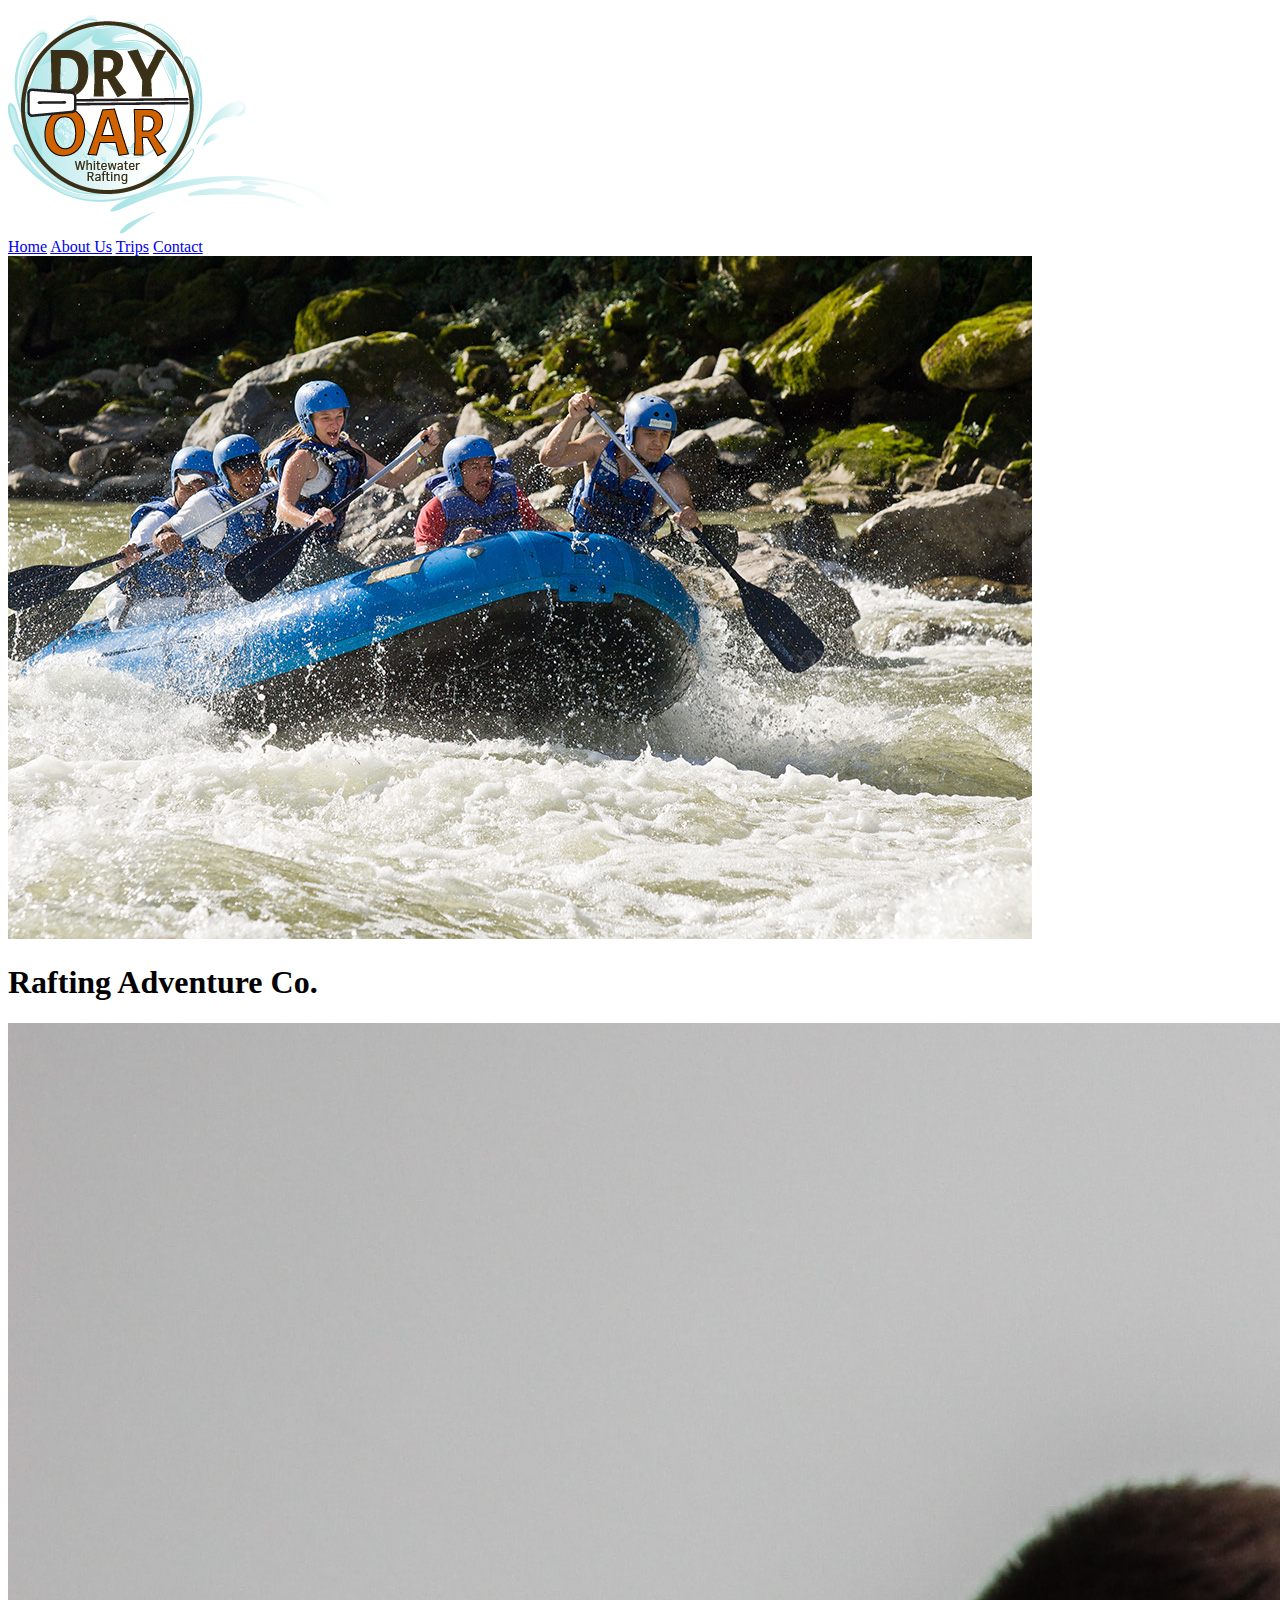
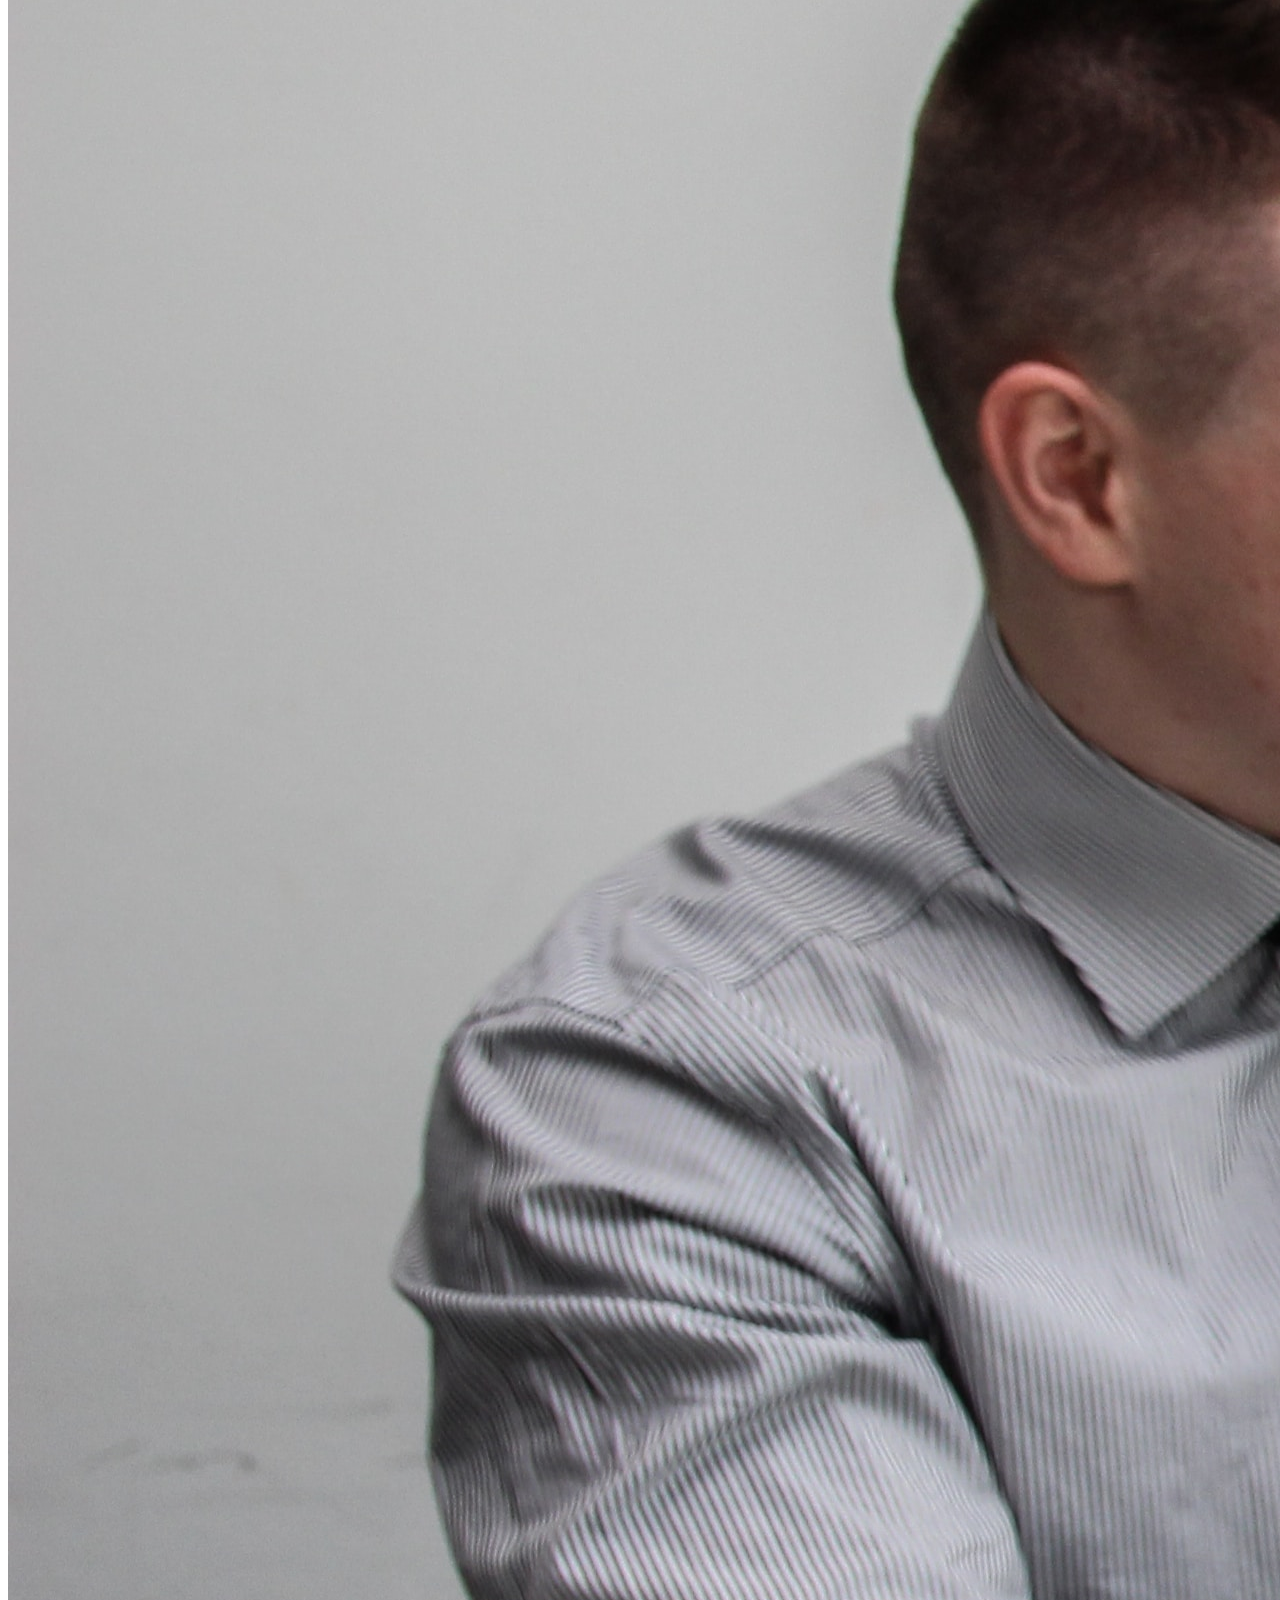
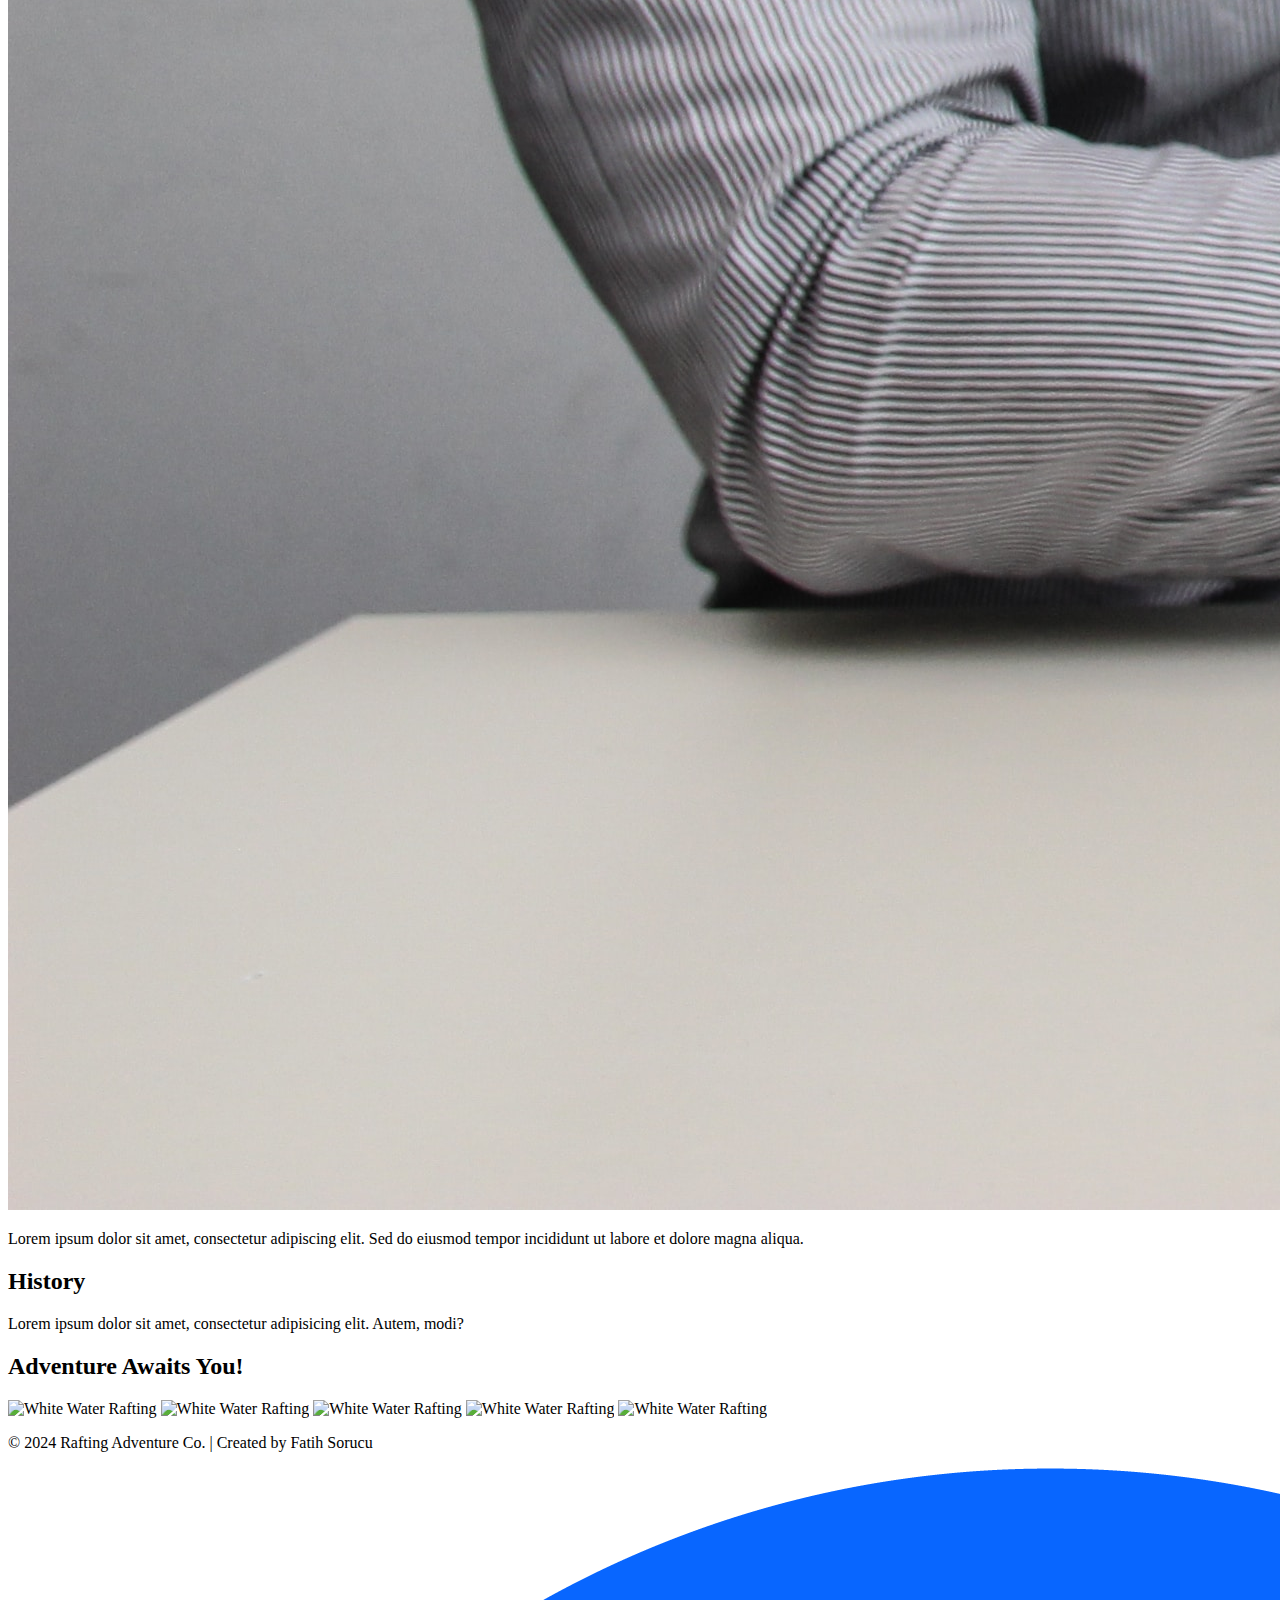
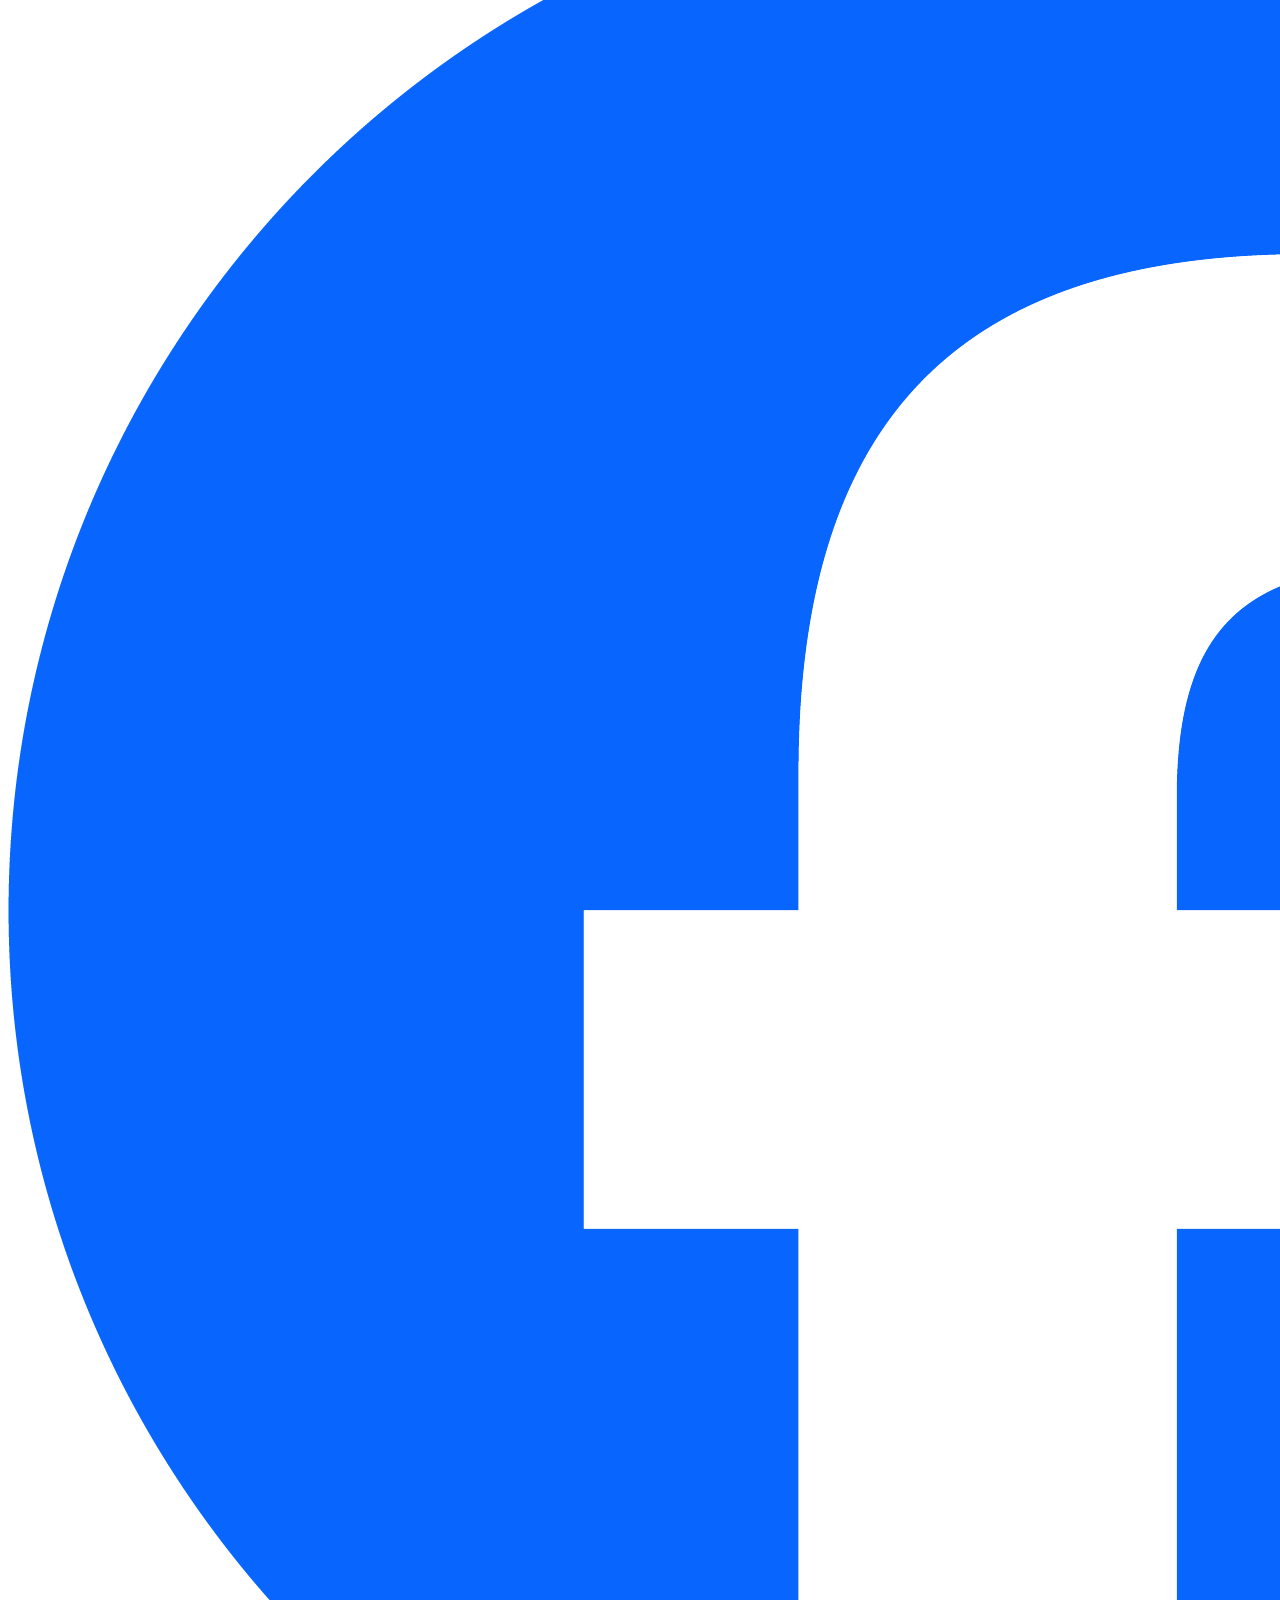
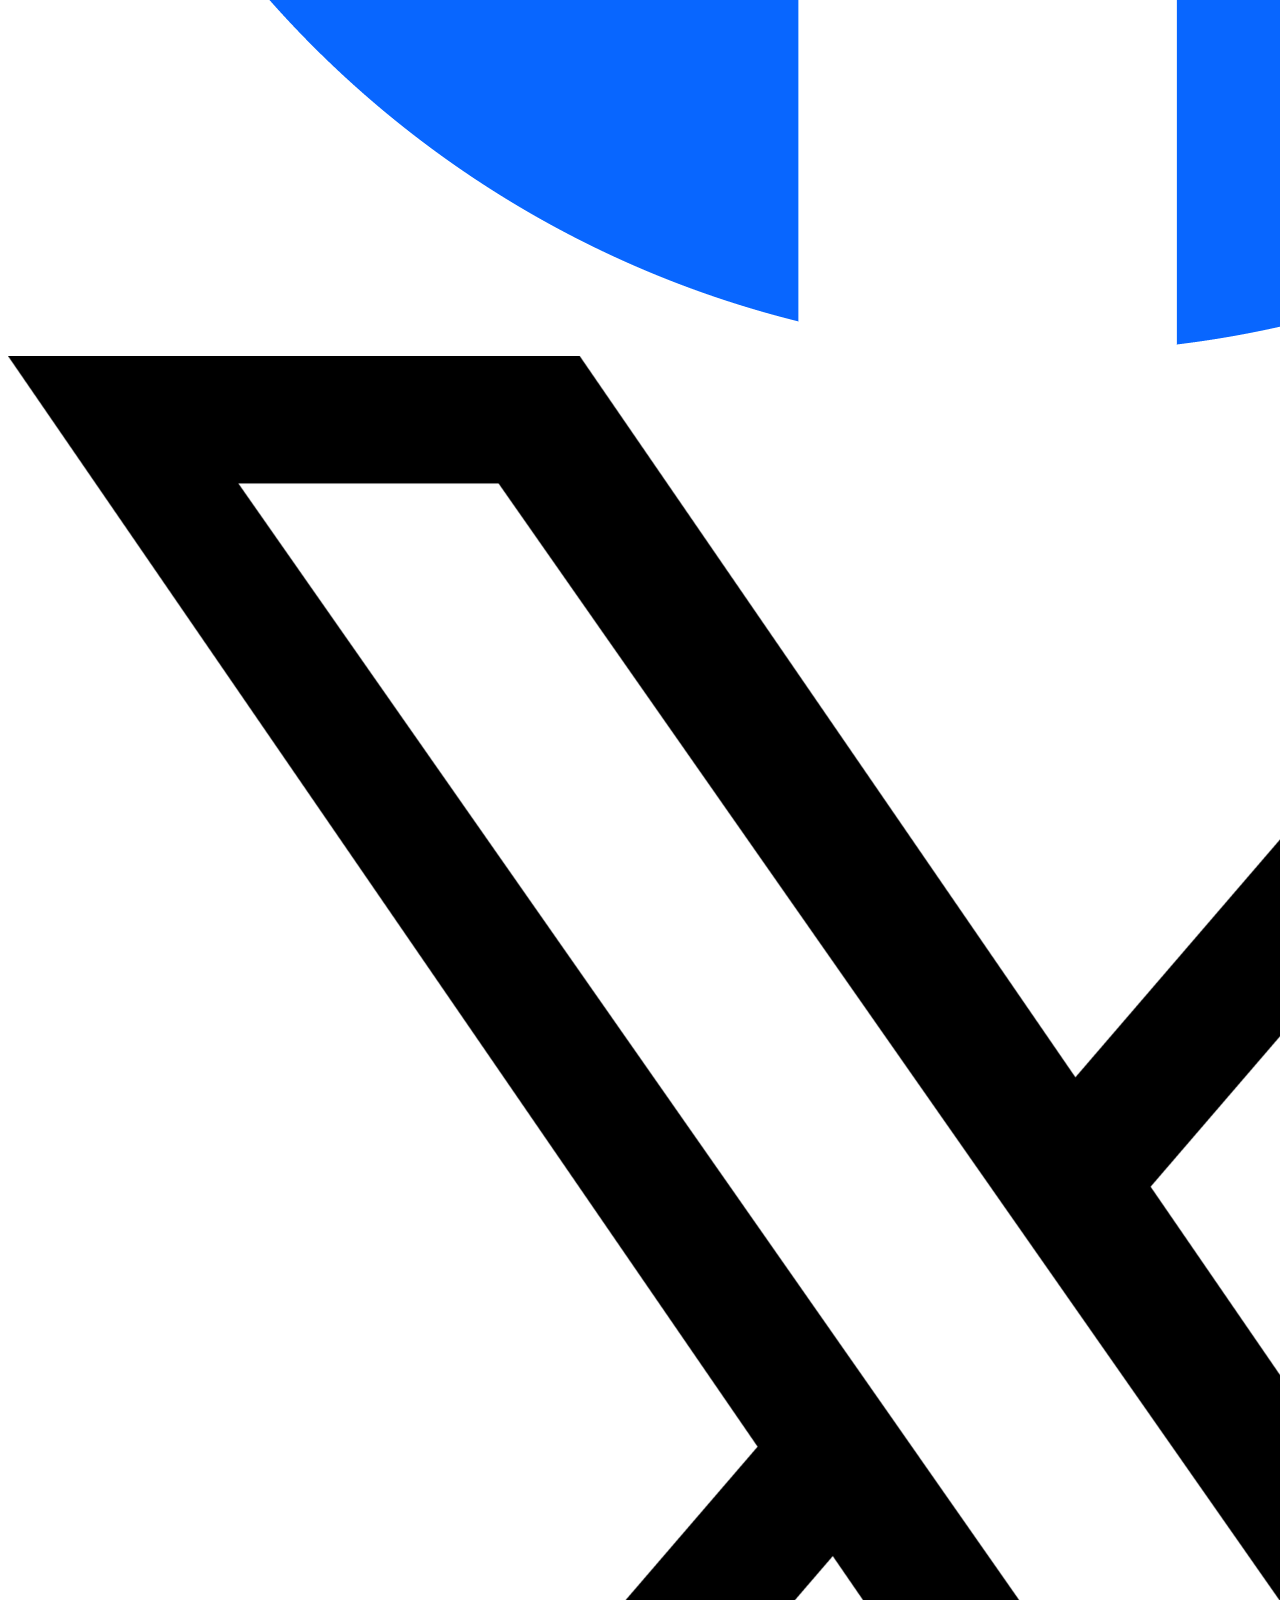
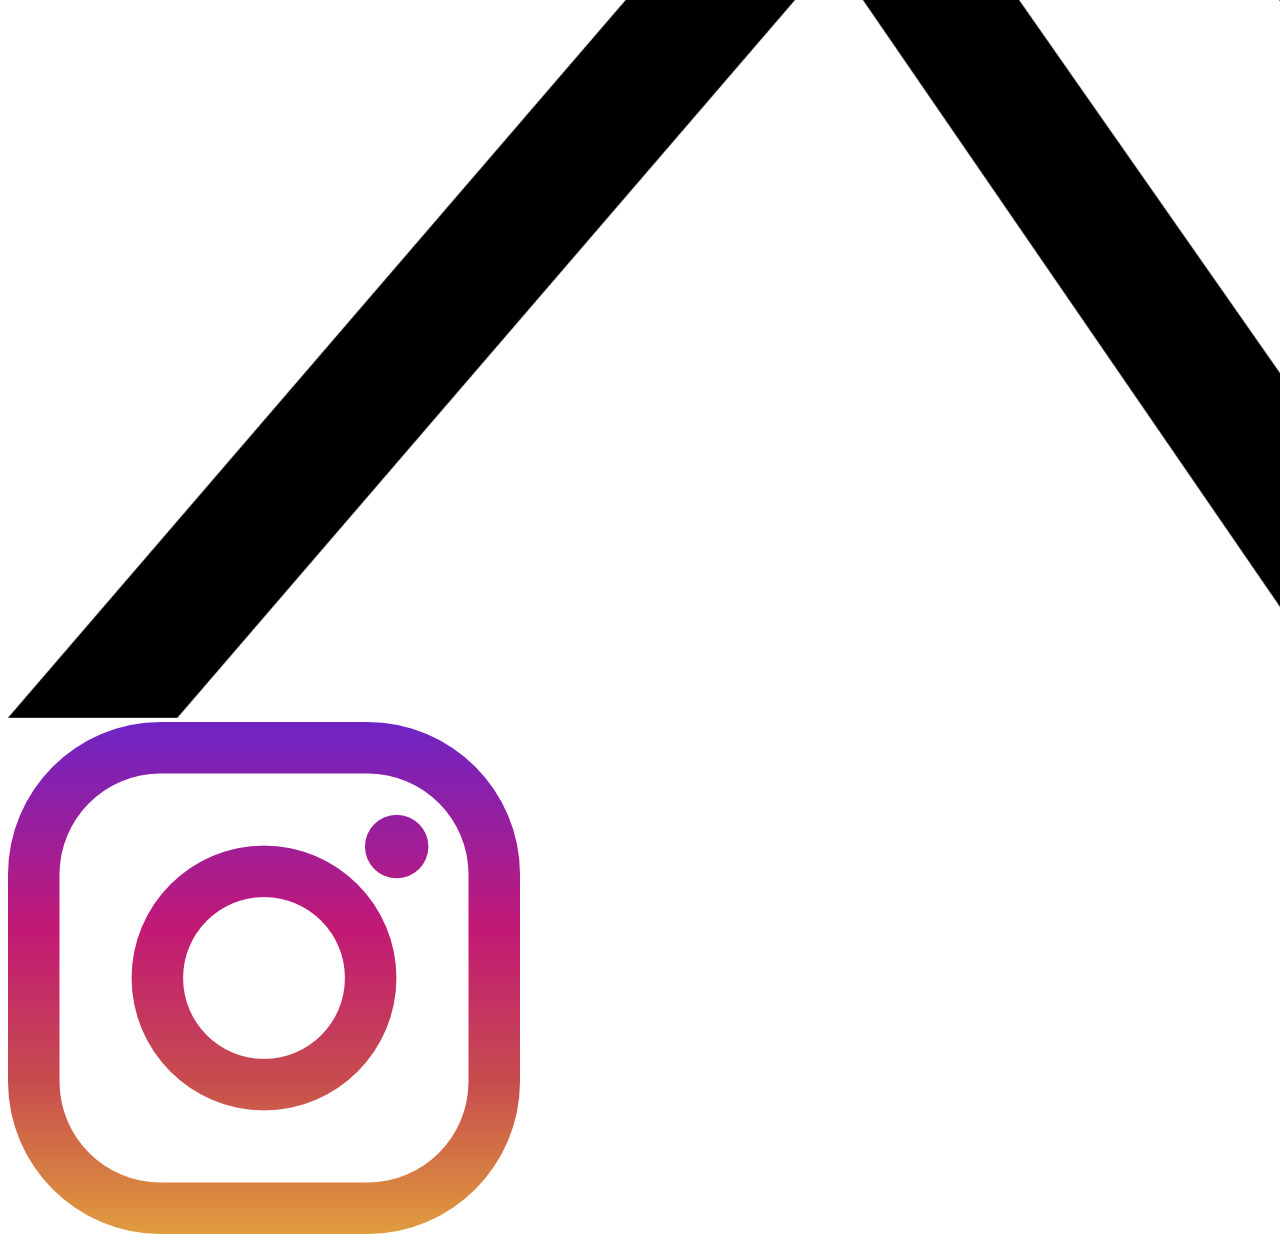
==== wwr/about.html @ f41f7868 "modified:   wwr/about.html 	new file:   wwr/images/174855.png 	new file:   wwr/images/Facebook_Logo_" ====
<!-- about.html -->
<!DOCTYPE html>
<html lang="en">

<head>
  <meta charset="UTF-8">
  <meta name="viewport" content="width=device-width, initial-scale=1.0">
  <link rel="stylesheet" href="styles/rafting.css">
  <title>About Us - Rafting Company</title>
</head>

<body>
  <header>
    <!-- Logo -->
    <img src="images/logo.png" alt="Rafting Company Logo">

    <!-- Navigation -->
    <nav>
      <a href="index.html">Home</a>
      <a href="about.html">About Us</a>
      <a href="trips.html">Trips</a>
      <a href="contact.html">Contact</a>
    </nav>
  </header>

  <main>
    <div class="hero">
      <!-- Hero Image -->
      <img src="images/rafting50_1024.jpg" alt="Rafting Adventure">

      <!-- Company Title -->
      <h1>Rafting Adventure Co.</h1>

      <!-- Company Information -->
      <article>
        <!-- Image of Happy Client/Employee -->
        <img src="images/happy-client.jpg" alt="Happy Client">

        <!-- Company Purpose/Mission -->
        <p>Lorem ipsum dolor sit amet, consectetur adipiscing elit. Sed do eiusmod tempor incididunt ut labore et dolore
          magna aliqua.</p>
      </article>
    </div>

    <!-- History Section -->
    <section>
      <h2>History</h2>
      <p>Lorem ipsum dolor sit amet, consectetur adipisicing elit. Autem, modi?</p>
    </section>

    <!-- Adventure Awaits Section -->
    <section>
      <h2>Adventure Awaits You!</h2>
      <!-- Images representing white water rafting -->
      <img src="images/deso-2kayaks.jpg" alt="White Water Rafting">
      <img src="images/rafting59_600.jpg" alt="White Water Rafting">
      <img src="images/rafting64_600.jpg" alt="White Water Rafting">
      <img src="images/rafting65_600.jpg" alt="White Water Rafting">
      <img src="images/river-narrow.jpg" alt="White Water Rafting">
    </section>
  </main>

  <footer>
    <!-- Copyright and Social Media Links -->
    <p>&copy; 2024 Rafting Adventure Co. | Created by Fatih Sorucu</p>

    <!-- Social Media Links -->
    <nav class="sociallinks">
      <a href="https://facebook.com">
        <img src="images/Facebook_Logo_2023.png" alt="Facebook">
      </a>
      <a href="https://twitter.com">
        <img src="images/twitter.png" alt="Twitter">
      </a>
      <a href="https://instagram.com">
        <img src="images/174855.png" alt="Instagram">
      </a>
    </nav>
  </footer>
</body>

</html>
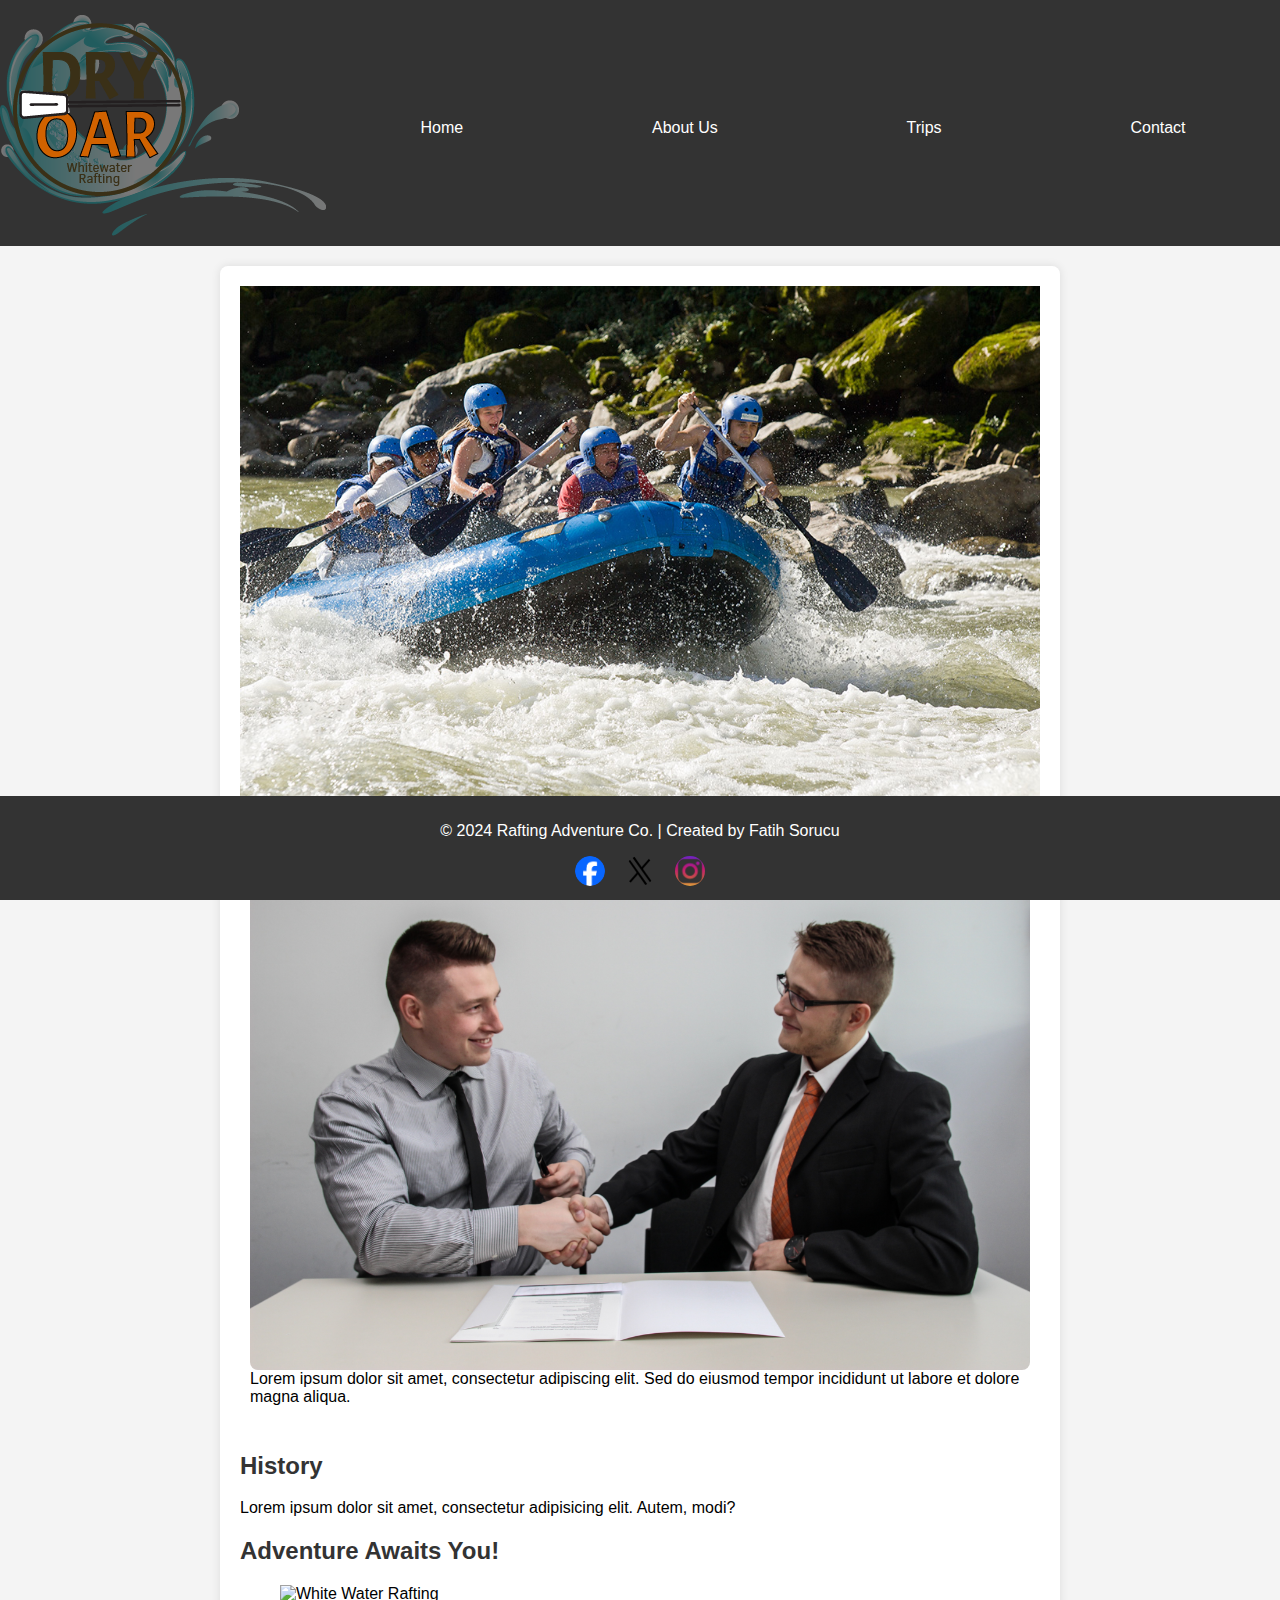
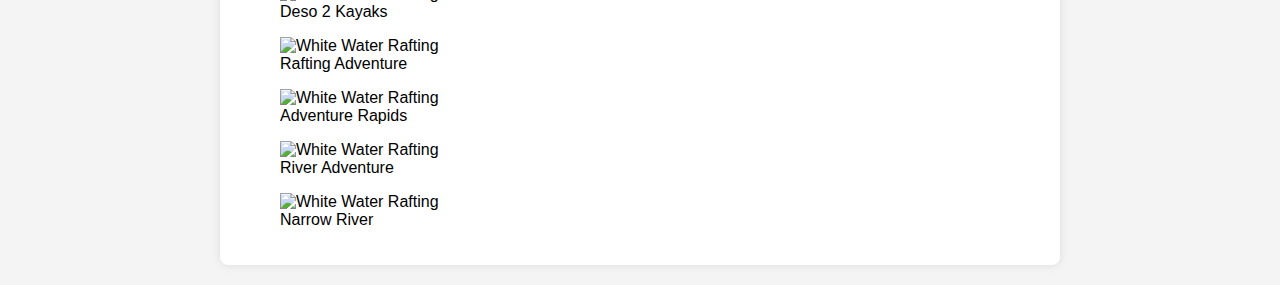
==== commit 4aecc8ec: "modified:   wwr/about.html" ====
--- a/wwr/about.html
+++ b/wwr/about.html
@@ -1,82 +1,98 @@
 <!-- about.html -->
+
 <!DOCTYPE html>
 <html lang="en">
 
 <head>
-  <meta charset="UTF-8">
-  <meta name="viewport" content="width=device-width, initial-scale=1.0">
-  <link rel="stylesheet" href="styles/rafting.css">
-  <title>About Us - Rafting Company</title>
+    <meta charset="UTF-8">
+    <meta name="viewport" content="width=device-width, initial-scale=1.0">
+    <link rel="stylesheet" href="styles/rafting.css">
+    <title>About Us - Rafting Company</title>
 </head>
 
 <body>
-  <header>
-    <!-- Logo -->
-    <img src="images/logo.png" alt="Rafting Company Logo">
+    <header>
+        <!-- Logo -->
+        <img src="images/logo.png" alt="Rafting Company Logo">
 
-    <!-- Navigation -->
-    <nav>
-      <a href="index.html">Home</a>
-      <a href="about.html">About Us</a>
-      <a href="trips.html">Trips</a>
-      <a href="contact.html">Contact</a>
-    </nav>
-  </header>
+        <!-- Navigation -->
+        <nav>
+            <a href="index.html">Home</a>
+            <a href="about.html">About Us</a>
+            <a href="trips.html">Trips</a>
+            <a href="contact.html">Contact</a>
+        </nav>
+    </header>
 
-  <main>
-    <div class="hero">
-      <!-- Hero Image -->
-      <img src="images/rafting50_1024.jpg" alt="Rafting Adventure">
+    <main>
+        <div class="hero">
+            <!-- Hero Image -->
+            <img src="images/rafting50_1024.jpg" alt="Rafting Adventure">
 
-      <!-- Company Title -->
-      <h1>Rafting Adventure Co.</h1>
+            <!-- Company Title -->
+            <h1>Rafting Adventure Co.</h1>
 
-      <!-- Company Information -->
-      <article>
-        <!-- Image of Happy Client/Employee -->
-        <img src="images/happy-client.jpg" alt="Happy Client">
+            <!-- Company Information -->
+            <article>
+                <!-- Image of Happy Client/Employee -->
+                <img src="images/happy-client.jpg" alt="Happy Client">
 
-        <!-- Company Purpose/Mission -->
-        <p>Lorem ipsum dolor sit amet, consectetur adipiscing elit. Sed do eiusmod tempor incididunt ut labore et dolore
-          magna aliqua.</p>
-      </article>
-    </div>
+                <!-- Company Purpose/Mission -->
+                <p>Lorem ipsum dolor sit amet, consectetur adipiscing elit. Sed do eiusmod tempor incididunt ut labore et
+                    dolore magna aliqua.</p>
+            </article>
+        </div>
 
-    <!-- History Section -->
-    <section>
-      <h2>History</h2>
-      <p>Lorem ipsum dolor sit amet, consectetur adipisicing elit. Autem, modi?</p>
-    </section>
+        <!-- History Section -->
+        <section>
+            <h2>History</h2>
+            <p>Lorem ipsum dolor sit amet, consectetur adipisicing elit. Autem, modi?</p>
+        </section>
 
-    <!-- Adventure Awaits Section -->
-    <section>
-      <h2>Adventure Awaits You!</h2>
-      <!-- Images representing white water rafting -->
-      <img src="images/deso-2kayaks.jpg" alt="White Water Rafting">
-      <img src="images/rafting59_600.jpg" alt="White Water Rafting">
-      <img src="images/rafting64_600.jpg" alt="White Water Rafting">
-      <img src="images/rafting65_600.jpg" alt="White Water Rafting">
-      <img src="images/river-narrow.jpg" alt="White Water Rafting">
-    </section>
-  </main>
+        <!-- Adventure Awaits Section -->
+        <section>
+            <h2>Adventure Awaits You!</h2>
+            <!-- Images representing white water rafting -->
+            <figure>
+                <img src="images/deso-2kayaks.jpg" alt="White Water Rafting">
+                <figcaption>Deso 2 Kayaks</figcaption>
+            </figure>
+            <figure>
+                <img src="images/rafting59_600.jpg" alt="White Water Rafting">
+                <figcaption>Rafting Adventure</figcaption>
+            </figure>
+            <figure>
+                <img src="images/rafting64_600.jpg" alt="White Water Rafting">
+                <figcaption>Adventure Rapids</figcaption>
+            </figure>
+            <figure>
+                <img src="images/rafting65_600.jpg" alt="White Water Rafting">
+                <figcaption>River Adventure</figcaption>
+            </figure>
+            <figure>
+                <img src="images/river-narrow.jpg" alt="White Water Rafting">
+                <figcaption>Narrow River</figcaption>
+            </figure>
+        </section>
+    </main>
 
-  <footer>
-    <!-- Copyright and Social Media Links -->
-    <p>&copy; 2024 Rafting Adventure Co. | Created by Fatih Sorucu</p>
+    <footer>
+        <!-- Copyright and Social Media Links -->
+        <p>&copy; 2024 Rafting Adventure Co. | Created by Fatih Sorucu</p>
 
-    <!-- Social Media Links -->
-    <nav class="sociallinks">
-      <a href="https://facebook.com">
-        <img src="images/Facebook_Logo_2023.png" alt="Facebook">
-      </a>
-      <a href="https://twitter.com">
-        <img src="images/twitter.png" alt="Twitter">
-      </a>
-      <a href="https://instagram.com">
-        <img src="images/174855.png" alt="Instagram">
-      </a>
-    </nav>
-  </footer>
+        <!-- Social Media Links -->
+        <nav class="sociallinks">
+            <a href="https://facebook.com">
+                <img src="images/Facebook_Logo_2023.png" alt="Facebook">
+            </a>
+            <a href="https://twitter.com">
+                <img src="images/twitter.png" alt="Twitter">
+            </a>
+            <a href="https://instagram.com">
+                <img src="images/174855.png" alt="Instagram">
+            </a>
+        </nav>
+    </footer>
 </body>
 
 </html>
--- a/wwr/styles/rafting.css
+++ b/wwr/styles/rafting.css
@@ -0,0 +1,115 @@
+/* rafting.css */
+
+/* General Styles */
+body {
+  font-family: 'Arial', sans-serif;
+  margin: 0;
+  padding: 0;
+  background-color: #f4f4f4;
+}
+
+header {
+  background-color: #333;
+  color: #fff;
+  padding: 10px 0;
+  text-align: center;
+  display: grid;
+  grid-template-columns: auto 1fr;
+  align-items: center;
+}
+
+nav {
+  display: flex;
+  justify-content: space-around;
+  margin-top: 10px;
+}
+
+nav a {
+  color: #fff;
+  text-decoration: none;
+}
+
+main {
+  max-width: 800px;
+  margin: 20px auto;
+  padding: 20px;
+  background-color: #fff;
+  border-radius: 8px;
+  box-shadow: 0 0 10px rgba(0, 0, 0, 0.1);
+}
+
+.hero {
+  position: relative;
+}
+
+.hero img {
+  display: block;
+  width: 100%;
+  height: auto;
+}
+
+h1 {
+  position: absolute;
+  top: 50%;
+  left: 50%;
+  transform: translate(-50%, -50%);
+  color: #fff;
+  font-size: 2em;
+}
+
+article {
+  background-color: rgba(255, 255, 255, 0.8);
+  padding: 10px;
+  border-radius: 8px;
+  margin-top: 20px;
+}
+
+article img {
+  float: right;
+  width: 150px;
+  height: auto;
+  border-radius: 8px;
+  margin-left: 20px;
+}
+
+section {
+  margin-top: 20px;
+}
+
+section img {
+  height: 20em;
+  width: 30em;
+}
+
+h2 {
+  color: #333;
+}
+
+footer {
+  background-color: #333;
+  color: #fff;
+  text-align: center;
+  padding: 10px 0;
+  position: fixed;
+  bottom: 0;
+  width: 100%;
+}
+
+/* Social Media Links */
+.sociallinks {
+  display: flex;
+  justify-content: center;
+  margin-top: 10px;
+}
+
+.sociallinks a {
+  margin: 0 10px;
+  text-decoration: none;
+  color: #fff;
+}
+
+.sociallinks img {
+  width: 30px;
+  height: 30px;
+  border-radius: 50%;
+}
